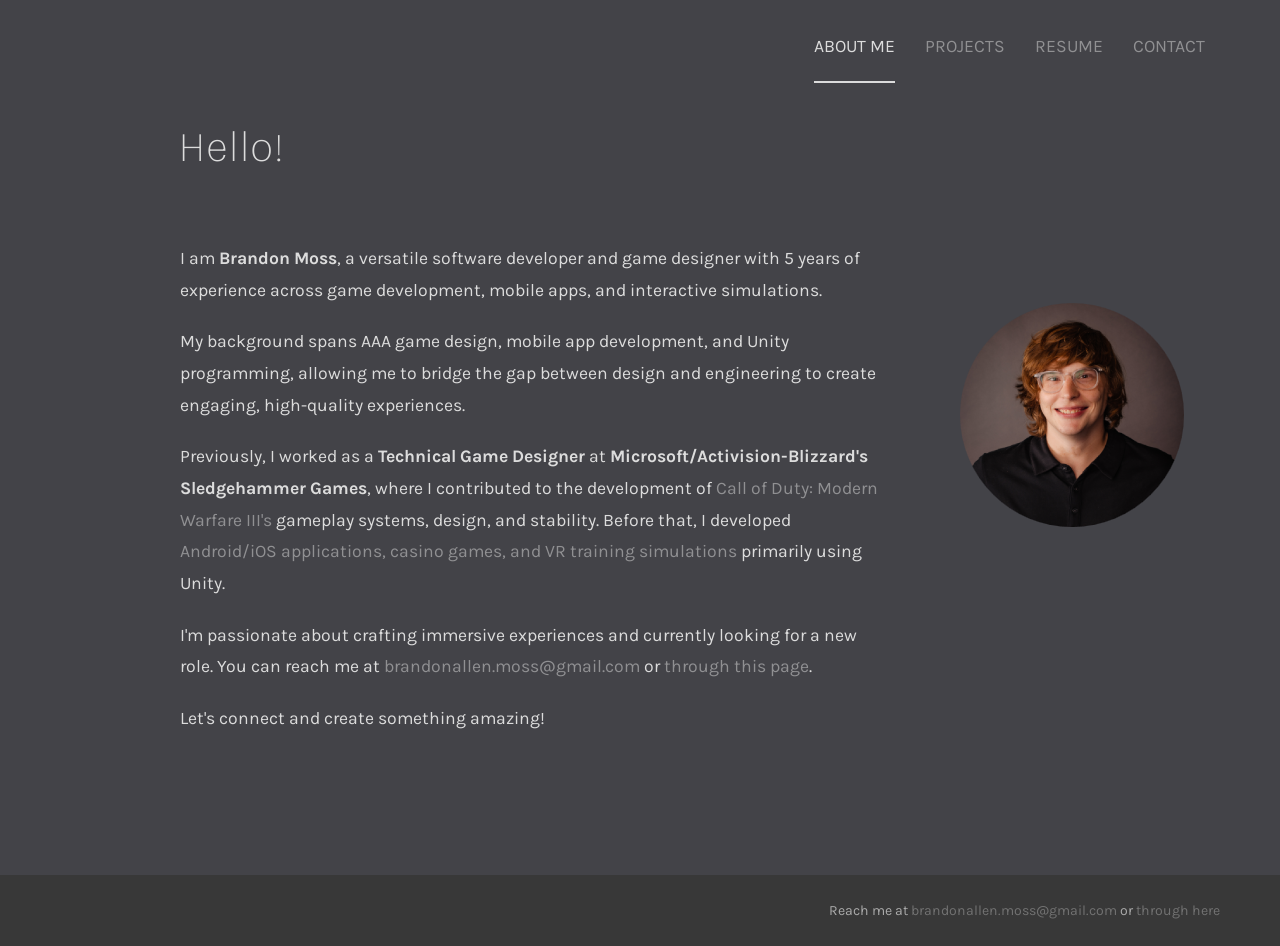
==== index.html @ 9db15e73 "Initial commit" ====
<!DOCTYPE html><html lang=en prefix="og: http://ogp.me/ns#"><head><meta charset=utf-8><meta http-equiv=X-UA-Compatible content="IE=edge"><meta name=viewport content="width=device-width,initial-scale=1"><link rel=icon href=/favicon.ico><link href="https://fonts.googleapis.com/css2?family=Karla:ital,wght@0,400;0,700;1,400&display=swap" rel=stylesheet><link rel=stylesheet href=https://stackpath.bootstrapcdn.com/font-awesome/4.7.0/css/font-awesome.min.css type=text/css><title>Brandon Moss</title><meta name=description content="Brandon's portfolio website. Software engineer and game designer"><meta property=og:title content="Brandon Moss"><meta property=og:description content="Software engineer and game designer"><meta property=og:url content=https://bmossgames.com><meta property=og:image content=https://bmossgames.com/img/avatar-og.png><link href=/css/about.d9073933.css rel=prefetch><link href=/js/about.e4a5566c.js rel=prefetch><link href=/css/app.4bda0d58.css rel=preload as=style><link href=/js/app.15ee0d7f.js rel=preload as=script><link href=/js/chunk-vendors.da034d02.js rel=preload as=script><link href=/css/app.4bda0d58.css rel=stylesheet></head><body><noscript><strong>Sorry but this portfolio doesn't work properly without JavaScript enabled. Please enable it to continue.</strong></noscript><div id=app></div><script src=/js/chunk-vendors.da034d02.js></script><script src=/js/app.15ee0d7f.js></script></body></html>
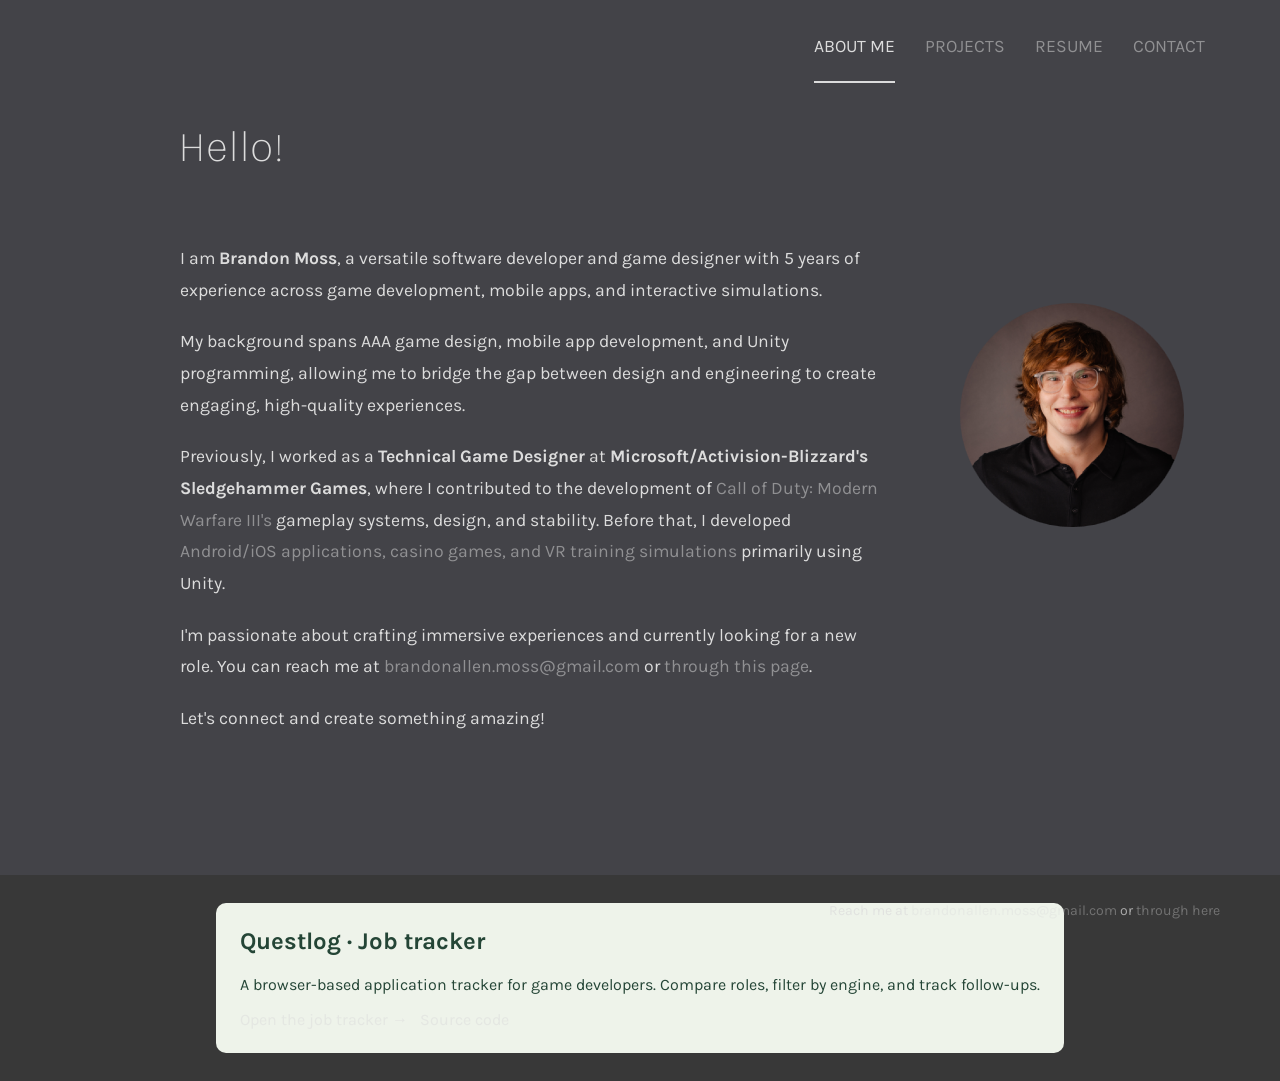
==== commit 6c6217c6: "Add Questlog job tracker to the portfolio" ====
--- a/index.html
+++ b/index.html
@@ -1 +1,7 @@
-<!DOCTYPE html><html lang=en prefix="og: http://ogp.me/ns#"><head><meta charset=utf-8><meta http-equiv=X-UA-Compatible content="IE=edge"><meta name=viewport content="width=device-width,initial-scale=1"><link rel=icon href=/favicon.ico><link href="https://fonts.googleapis.com/css2?family=Karla:ital,wght@0,400;0,700;1,400&display=swap" rel=stylesheet><link rel=stylesheet href=https://stackpath.bootstrapcdn.com/font-awesome/4.7.0/css/font-awesome.min.css type=text/css><title>Brandon Moss</title><meta name=description content="Brandon's portfolio website. Software engineer and game designer"><meta property=og:title content="Brandon Moss"><meta property=og:description content="Software engineer and game designer"><meta property=og:url content=https://bmossgames.com><meta property=og:image content=https://bmossgames.com/img/avatar-og.png><link href=/css/about.d9073933.css rel=prefetch><link href=/js/about.e4a5566c.js rel=prefetch><link href=/css/app.4bda0d58.css rel=preload as=style><link href=/js/app.15ee0d7f.js rel=preload as=script><link href=/js/chunk-vendors.da034d02.js rel=preload as=script><link href=/css/app.4bda0d58.css rel=stylesheet></head><body><noscript><strong>Sorry but this portfolio doesn't work properly without JavaScript enabled. Please enable it to continue.</strong></noscript><div id=app></div><script src=/js/chunk-vendors.da034d02.js></script><script src=/js/app.15ee0d7f.js></script></body></html>+<!DOCTYPE html><html lang=en prefix="og: http://ogp.me/ns#"><head><meta charset=utf-8><meta http-equiv=X-UA-Compatible content="IE=edge"><meta name=viewport content="width=device-width,initial-scale=1"><link rel=icon href=/favicon.ico><link href="https://fonts.googleapis.com/css2?family=Karla:ital,wght@0,400;0,700;1,400&display=swap" rel=stylesheet><link rel=stylesheet href=https://stackpath.bootstrapcdn.com/font-awesome/4.7.0/css/font-awesome.min.css type=text/css><title>Brandon Moss</title><meta name=description content="Brandon's portfolio website. Software engineer and game designer"><meta property=og:title content="Brandon Moss"><meta property=og:description content="Software engineer and game designer"><meta property=og:url content=https://bmossgames.com><meta property=og:image content=https://bmossgames.com/img/avatar-og.png><link href=/css/about.d9073933.css rel=prefetch><link href=/js/about.e4a5566c.js rel=prefetch><link href=/css/app.4bda0d58.css rel=preload as=style><link href=/js/app.15ee0d7f.js rel=preload as=script><link href=/js/chunk-vendors.da034d02.js rel=preload as=script><link href=/css/app.4bda0d58.css rel=stylesheet></head><body><noscript><strong>Sorry but this portfolio doesn't work properly without JavaScript enabled. Please enable it to continue.</strong></noscript><div id=app></div><script src=/js/chunk-vendors.da034d02.js></script><script src=/js/app.15ee0d7f.js></script><aside id="questlog-feature" hidden style="max-width:800px;margin:28px auto;padding:24px;background:#eef3ea;color:#244536;border-radius:10px;font-family:Karla,sans-serif"><h2 style="margin-top:0">Questlog · Job tracker</h2><p>A browser-based application tracker for game developers. Compare roles, filter by engine, and track follow-ups.</p><a href="/questlog/">Open the job tracker →</a> &nbsp; <a href="https://github.com/bmoss3211/bmoss3211.github.io/tree/main/questlog">Source code</a></aside><script>
+function showQuestlogProject() {
+  document.getElementById("questlog-feature").hidden = !["", "#/", "#/other-projects"].includes(location.hash);
+}
+showQuestlogProject();
+window.addEventListener("hashchange", showQuestlogProject);
+</script></body></html>
